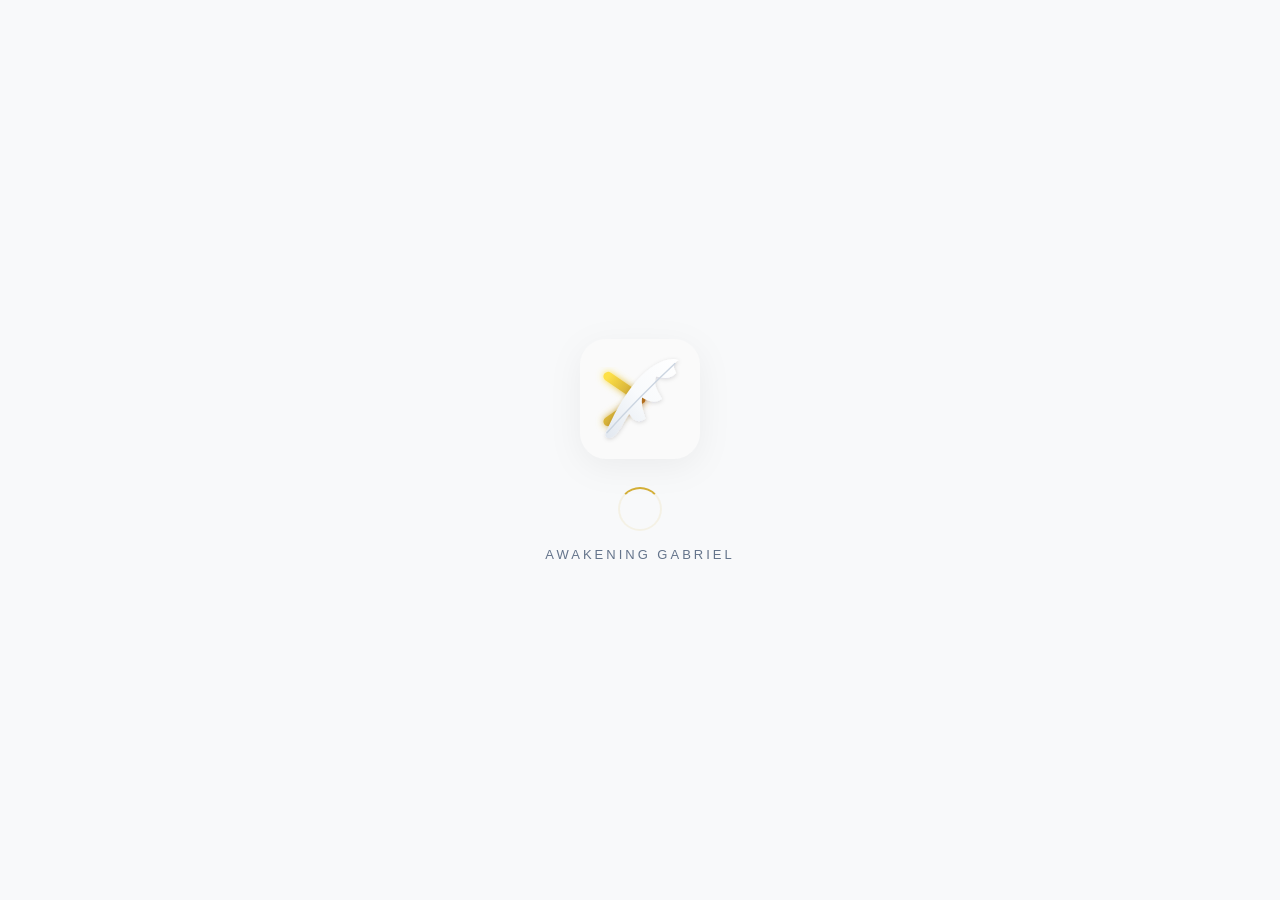
==== static/splash.html @ 16fb9f01 "feat: Initial commit of Gabriel Sidecar architecture (v0.1.0-alpha)" ====
<!DOCTYPE html>
<html lang="en">
<head>
<meta charset="UTF-8">
<meta name="viewport" content="width=device-width, initial-scale=1.0">
<title>Awakening Gabriel</title>
<style>
  body { 
      background: #f8f9fa; 
      color: #1e293b; 
      display: flex; 
      align-items: center; 
      justify-content: center; 
      height: 100vh; 
      margin: 0; 
      font-family: 'Segoe UI', Tahoma, Geneva, Verdana, sans-serif; 
      overflow: hidden;
  }
  .loader { 
      border: 2px solid rgba(212, 175, 55, 0.1); 
      border-top: 2px solid #d4af37; 
      border-radius: 50%; 
      width: 40px; 
      height: 40px; 
      animation: spin 1s cubic-bezier(0.68, -0.55, 0.265, 1.55) infinite; 
      margin: 0 auto 16px auto; 
  }
  @keyframes spin { 0% { transform: rotate(0deg); } 100% { transform: rotate(360deg); } }
  .box { text-align: center; }
  .text { 
      font-size: 13px; 
      letter-spacing: 3px; 
      font-weight: 500; 
      color: #64748b; 
      text-transform: uppercase;
  }
</style>
</head>
<body>
<div class="box">
    <img src="/static/icon.svg" alt="Gabriel Logo" style="width: 120px; height: 120px; margin-bottom: 24px; filter: drop-shadow(0px 8px 16px rgba(0,0,0,0.05)); animation: float 3s ease-in-out infinite;">
    <style>
        @keyframes float {
            0% { transform: translateY(0px); }
            50% { transform: translateY(-10px); }
            100% { transform: translateY(0px); }
        }
    </style>
    <div class="loader"></div>
    <div class="text">Awakening Gabriel</div>
</div>
<script>
    const checkServer = () => {
        fetch('/api/ping')
        .then(r => { 
            if(r.ok) {
                setTimeout(() => {
                    window.location.replace('/');
                }, 1200); // 1.2s minimum delay to show off the beautiful animation
            } else {
                setTimeout(checkServer, 200);
            }
        })
        .catch(e => {
            setTimeout(checkServer, 200);
        });
    };
    checkServer();
</script>
</body>
</html>
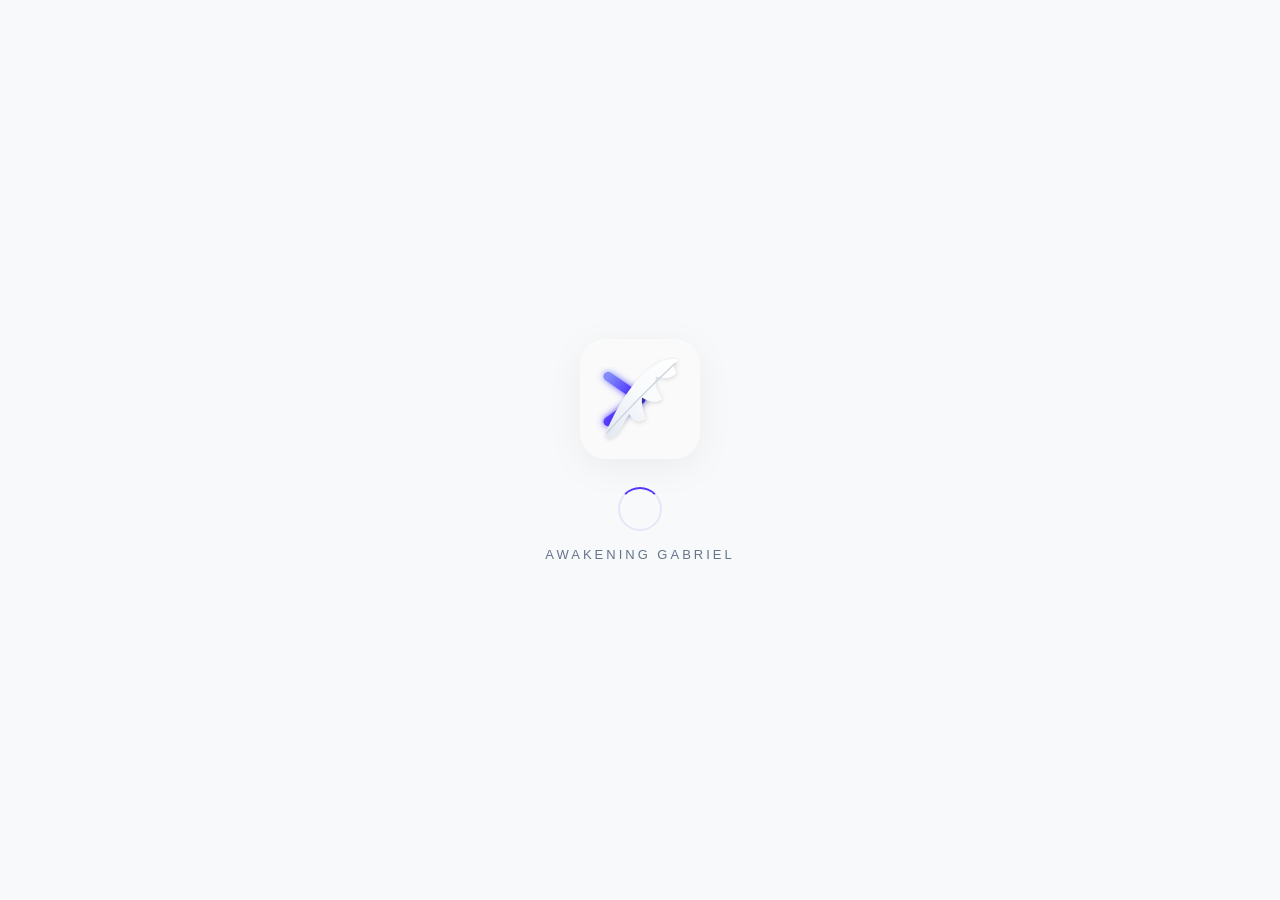
==== commit 1bfc2e85: "feat(design-v4): Light Indigo redesign — Stripe-inspired light theme, vendored fonts, inline style c" ====
--- a/static/splash.html
+++ b/static/splash.html
@@ -16,9 +16,9 @@
       font-family: 'Segoe UI', Tahoma, Geneva, Verdana, sans-serif; 
       overflow: hidden;
   }
-  .loader { 
-      border: 2px solid rgba(212, 175, 55, 0.1); 
-      border-top: 2px solid #d4af37; 
+  .loader {
+      border: 2px solid rgba(83, 58, 253, 0.1);
+      border-top: 2px solid #533afd;
       border-radius: 50%; 
       width: 40px; 
       height: 40px; 
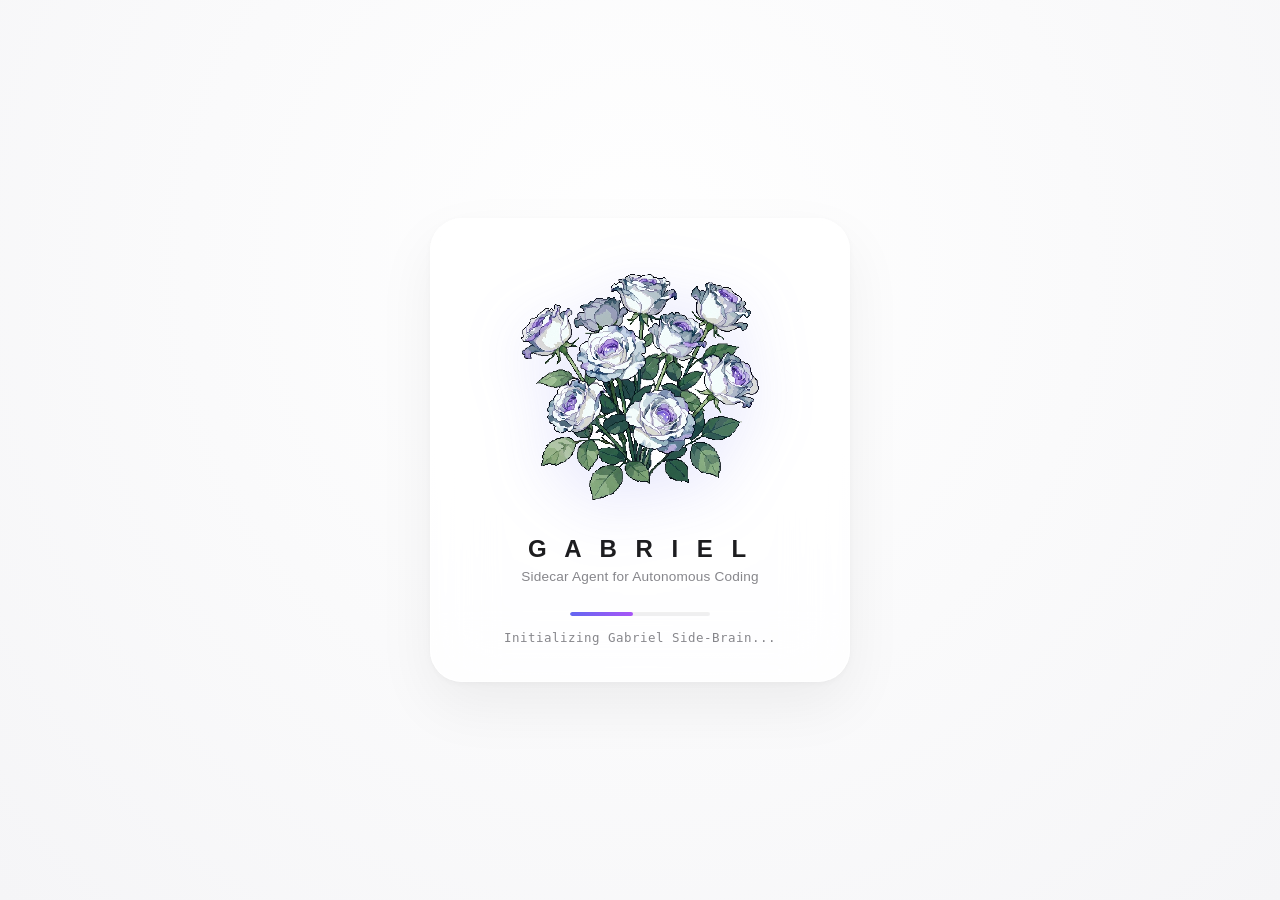
==== commit a1a16542: "feat(v8.7): Add open-source SVG brand logos, Raycast circular provider selector, key status badges &" ====
--- a/static/splash.html
+++ b/static/splash.html
@@ -1,68 +1,139 @@
 <!DOCTYPE html>
-<html lang="en">
+<html lang="zh-CN">
 <head>
 <meta charset="UTF-8">
 <meta name="viewport" content="width=device-width, initial-scale=1.0">
-<title>Awakening Gabriel</title>
+<title>Gabriel | Awakening Sidecar</title>
 <style>
+  :root {
+      --bg-apple: #f5f5f7;
+      --card-apple: rgba(255, 255, 255, 0.78);
+      --text-main: #1d1d1f;
+      --text-sub: #86868b;
+      --accent-apple: #0066cc;
+      --hairline: rgba(0, 0, 0, 0.08);
+  }
+  * { box-sizing: border-box; }
   body { 
-      background: #f8f9fa; 
-      color: #1e293b; 
+      background: radial-gradient(circle at 50% 30%, #ffffff 0%, #f5f5f7 100%); 
+      color: var(--text-main); 
       display: flex; 
       align-items: center; 
       justify-content: center; 
       height: 100vh; 
       margin: 0; 
-      font-family: 'Segoe UI', Tahoma, Geneva, Verdana, sans-serif; 
+      font-family: -apple-system, BlinkMacSystemFont, "SF Pro Display", "SF Pro Text", "Helvetica Neue", Helvetica, Arial, sans-serif; 
       overflow: hidden;
+      -webkit-font-smoothing: antialiased;
   }
-  .loader {
-      border: 2px solid rgba(83, 58, 253, 0.1);
-      border-top: 2px solid #533afd;
-      border-radius: 50%; 
-      width: 40px; 
-      height: 40px; 
-      animation: spin 1s cubic-bezier(0.68, -0.55, 0.265, 1.55) infinite; 
-      margin: 0 auto 16px auto; 
+  .splash-container {
+      text-align: center;
+      width: 420px;
+      padding: 44px 36px 36px 36px;
+      background: var(--card-apple);
+      backdrop-filter: blur(30px);
+      -webkit-backdrop-filter: blur(30px);
+      border: 1px solid rgba(255, 255, 255, 0.9);
+      border-radius: 32px;
+      box-shadow: 0 24px 60px rgba(0, 0, 0, 0.06), 0 2px 8px rgba(0, 0, 0, 0.04);
+      animation: appleFadeIn 0.8s cubic-bezier(0.16, 1, 0.3, 1);
   }
-  @keyframes spin { 0% { transform: rotate(0deg); } 100% { transform: rotate(360deg); } }
-  .box { text-align: center; }
-  .text { 
-      font-size: 13px; 
-      letter-spacing: 3px; 
-      font-weight: 500; 
-      color: #64748b; 
-      text-transform: uppercase;
+  @keyframes appleFadeIn {
+      from { opacity: 0; transform: scale(0.96) translateY(12px); }
+      to { opacity: 1; transform: scale(1) translateY(0); }
+  }
+  /* Spacious unconstrained hero bouquet frame */
+  .rose-hero-wrapper {
+      width: 100%;
+      display: flex;
+      justify-content: center;
+      align-items: center;
+      margin-bottom: 24px;
+      padding: 10px;
+  }
+  .rose-hero-img {
+      width: 240px;
+      height: auto;
+      object-fit: contain;
+      image-rendering: pixelated;
+      filter: drop-shadow(0 16px 32px rgba(99, 102, 241, 0.15));
+      animation: floatBouquet 4s ease-in-out infinite;
+  }
+  @keyframes floatBouquet {
+      0% { transform: translateY(0px) rotate(0deg); }
+      50% { transform: translateY(-10px) rotate(0.5deg); }
+      100% { transform: translateY(0px) rotate(0deg); }
+  }
+  .brand-title { 
+      font-size: 1.5rem; 
+      letter-spacing: 6px; 
+      font-weight: 600; 
+      color: var(--text-main); 
+      margin-bottom: 6px;
+  }
+  .brand-subtitle {
+      font-size: 0.85rem;
+      color: var(--text-sub);
+      font-weight: 400;
+      letter-spacing: 0.2px;
+      margin-bottom: 28px;
+  }
+  .loader-track {
+      width: 140px;
+      height: 4px;
+      background: rgba(0, 0, 0, 0.06);
+      border-radius: 4px;
+      margin: 0 auto 14px auto;
+      overflow: hidden;
+      position: relative;
+  }
+  .loader-fill {
+      width: 45%;
+      height: 100%;
+      background: linear-gradient(90deg, #6366f1, #a855f7);
+      border-radius: 4px;
+      position: absolute;
+      animation: pulseTrack 1.5s cubic-bezier(0.4, 0, 0.2, 1) infinite;
+  }
+  @keyframes pulseTrack {
+      0% { left: -45%; }
+      100% { left: 100%; }
+  }
+  .status-text {
+      font-size: 0.78rem;
+      color: var(--text-sub);
+      font-family: -apple-system, BlinkMacSystemFont, "SF Mono", SFMono-Regular, monospace;
+      letter-spacing: 0.5px;
   }
 </style>
 </head>
 <body>
-<div class="box">
-    <img src="/static/icon.svg" alt="Gabriel Logo" style="width: 120px; height: 120px; margin-bottom: 24px; filter: drop-shadow(0px 8px 16px rgba(0,0,0,0.05)); animation: float 3s ease-in-out infinite;">
-    <style>
-        @keyframes float {
-            0% { transform: translateY(0px); }
-            50% { transform: translateY(-10px); }
-            100% { transform: translateY(0px); }
-        }
-    </style>
-    <div class="loader"></div>
-    <div class="text">Awakening Gabriel</div>
+<div class="splash-container">
+    <div class="rose-hero-wrapper">
+        <img src="/static/assets/rose_sprites_final/01_big_bouquet.png" alt="Gabriel Rose Bouquet" class="rose-hero-img">
+    </div>
+    <div class="brand-title">G A B R I E L</div>
+    <div class="brand-subtitle">Sidecar Agent for Autonomous Coding</div>
+    <div class="loader-track">
+        <div class="loader-fill"></div>
+    </div>
+    <div class="status-text" id="statusMsg">Initializing Gabriel Side-Brain...</div>
 </div>
 <script>
     const checkServer = () => {
         fetch('/api/ping')
         .then(r => { 
             if(r.ok) {
+                document.getElementById('statusMsg').innerText = "System Ready. Launching...";
                 setTimeout(() => {
                     window.location.replace('/');
-                }, 1200); // 1.2s minimum delay to show off the beautiful animation
+                }, 1000);
             } else {
-                setTimeout(checkServer, 200);
+                setTimeout(checkServer, 250);
             }
         })
         .catch(e => {
-            setTimeout(checkServer, 200);
+            setTimeout(checkServer, 250);
         });
     };
     checkServer();
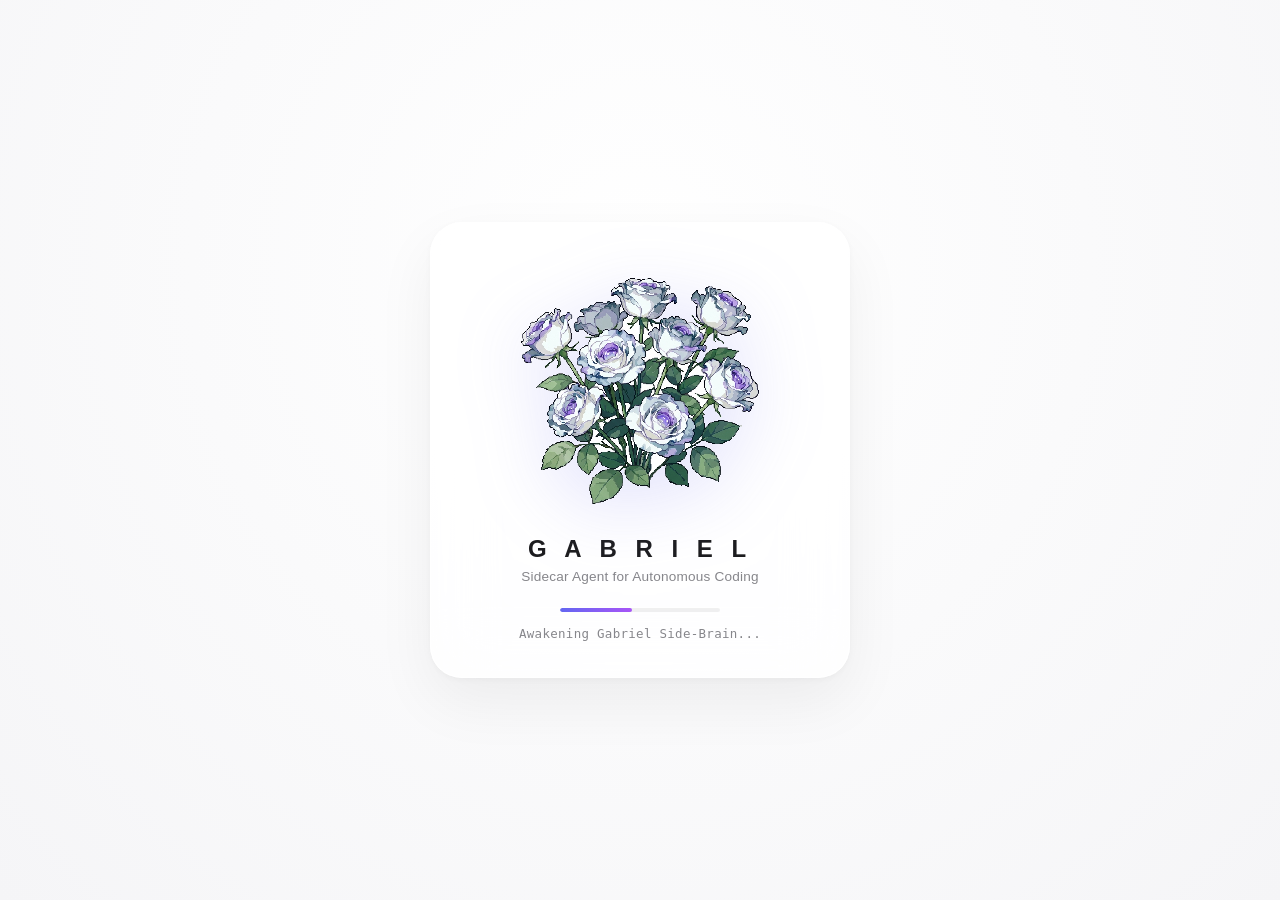
==== commit 46f8bdba: "style: enhance splash screen with graceful 1.8s awakening ritual, smooth progress fill, and apple fa" ====
--- a/static/splash.html
+++ b/static/splash.html
@@ -38,9 +38,12 @@
       box-shadow: 0 24px 60px rgba(0, 0, 0, 0.06), 0 2px 8px rgba(0, 0, 0, 0.04);
       animation: appleFadeIn 0.8s cubic-bezier(0.16, 1, 0.3, 1);
   }
-  @keyframes appleFadeIn {
-      from { opacity: 0; transform: scale(0.96) translateY(12px); }
-      to { opacity: 1; transform: scale(1) translateY(0); }
+  @keyframes appleFadeOut {
+      from { opacity: 1; transform: scale(1) translateY(0); }
+      to { opacity: 0; transform: scale(1.03) translateY(-8px); }
+  }
+  .splash-container.exit-anim {
+      animation: appleFadeOut 0.45s cubic-bezier(0.16, 1, 0.3, 1) forwards;
   }
   /* Spacious unconstrained hero bouquet frame */
   .rose-hero-wrapper {
@@ -48,7 +51,7 @@
       display: flex;
       justify-content: center;
       align-items: center;
-      margin-bottom: 24px;
+      margin-bottom: 20px;
       padding: 10px;
   }
   .rose-hero-img {
@@ -56,12 +59,12 @@
       height: auto;
       object-fit: contain;
       image-rendering: pixelated;
-      filter: drop-shadow(0 16px 32px rgba(99, 102, 241, 0.15));
+      filter: drop-shadow(0 16px 36px rgba(99, 102, 241, 0.18));
       animation: floatBouquet 4s ease-in-out infinite;
   }
   @keyframes floatBouquet {
       0% { transform: translateY(0px) rotate(0deg); }
-      50% { transform: translateY(-10px) rotate(0.5deg); }
+      50% { transform: translateY(-8px) rotate(0.5deg); }
       100% { transform: translateY(0px) rotate(0deg); }
   }
   .brand-title { 
@@ -76,10 +79,10 @@
       color: var(--text-sub);
       font-weight: 400;
       letter-spacing: 0.2px;
-      margin-bottom: 28px;
+      margin-bottom: 24px;
   }
   .loader-track {
-      width: 140px;
+      width: 160px;
       height: 4px;
       background: rgba(0, 0, 0, 0.06);
       border-radius: 4px;
@@ -93,7 +96,14 @@
       background: linear-gradient(90deg, #6366f1, #a855f7);
       border-radius: 4px;
       position: absolute;
-      animation: pulseTrack 1.5s cubic-bezier(0.4, 0, 0.2, 1) infinite;
+      animation: pulseTrack 1.6s cubic-bezier(0.4, 0, 0.2, 1) infinite;
+      transition: width 0.4s ease;
+  }
+  .loader-fill.ready {
+      width: 100% !important;
+      left: 0 !important;
+      animation: none !important;
+      background: #10b981;
   }
   @keyframes pulseTrack {
       0% { left: -45%; }
@@ -102,38 +112,65 @@
   .status-text {
       font-size: 0.78rem;
       color: var(--text-sub);
-      font-family: -apple-system, BlinkMacSystemFont, "SF Mono", SFMono-Regular, monospace;
-      letter-spacing: 0.5px;
+      font-family: -apple-system, BlinkMacSystemFont, "SF Mono", "JetBrains Mono", monospace;
+      letter-spacing: 0.3px;
+      transition: all 0.3s ease;
   }
 </style>
 </head>
 <body>
-<div class="splash-container">
+<div class="splash-container" id="splashBox">
     <div class="rose-hero-wrapper">
         <img src="/static/assets/rose_sprites_final/01_big_bouquet.png" alt="Gabriel Rose Bouquet" class="rose-hero-img">
     </div>
     <div class="brand-title">G A B R I E L</div>
     <div class="brand-subtitle">Sidecar Agent for Autonomous Coding</div>
     <div class="loader-track">
-        <div class="loader-fill"></div>
+        <div class="loader-fill" id="loaderFill"></div>
     </div>
-    <div class="status-text" id="statusMsg">Initializing Gabriel Side-Brain...</div>
+    <div class="status-text" id="statusMsg">Awakening Gabriel Side-Brain...</div>
 </div>
 <script>
+    const startTime = Date.now();
+    const minDisplayMs = 1800; // Graceful 1.8s awakening ritual
+
     const checkServer = () => {
         fetch('/api/ping')
-        .then(r => { 
-            if(r.ok) {
-                document.getElementById('statusMsg').innerText = "System Ready. Launching...";
+        .then(r => r.json())
+        .then(data => { 
+            if(data && data.status === 'ok') {
+                if (data.token) {
+                    localStorage.setItem('gabriel_token', data.token);
+                }
+
+                // Stage 2 message
                 setTimeout(() => {
-                    window.location.replace('/');
-                }, 1000);
+                    document.getElementById('statusMsg').innerText = "Connecting Local Neural Radar...";
+                }, 600);
+
+                // Stage 3 message + completion
+                setTimeout(() => {
+                    document.getElementById('statusMsg').innerText = "System Ready. Welcome, Creator.";
+                    document.getElementById('loaderFill').classList.add('ready');
+                }, 1300);
+
+                // Calculate remaining delay to honor 1.8s graceful viewing
+                const elapsed = Date.now() - startTime;
+                const remaining = Math.max(0, minDisplayMs - elapsed);
+
+                setTimeout(() => {
+                    const box = document.getElementById('splashBox');
+                    if (box) box.classList.add('exit-anim');
+                    setTimeout(() => {
+                        window.location.replace('/?token=' + encodeURIComponent(data.token || ''));
+                    }, 350);
+                }, remaining);
             } else {
-                setTimeout(checkServer, 250);
+                setTimeout(checkServer, 200);
             }
         })
         .catch(e => {
-            setTimeout(checkServer, 250);
+            setTimeout(checkServer, 200);
         });
     };
     checkServer();
